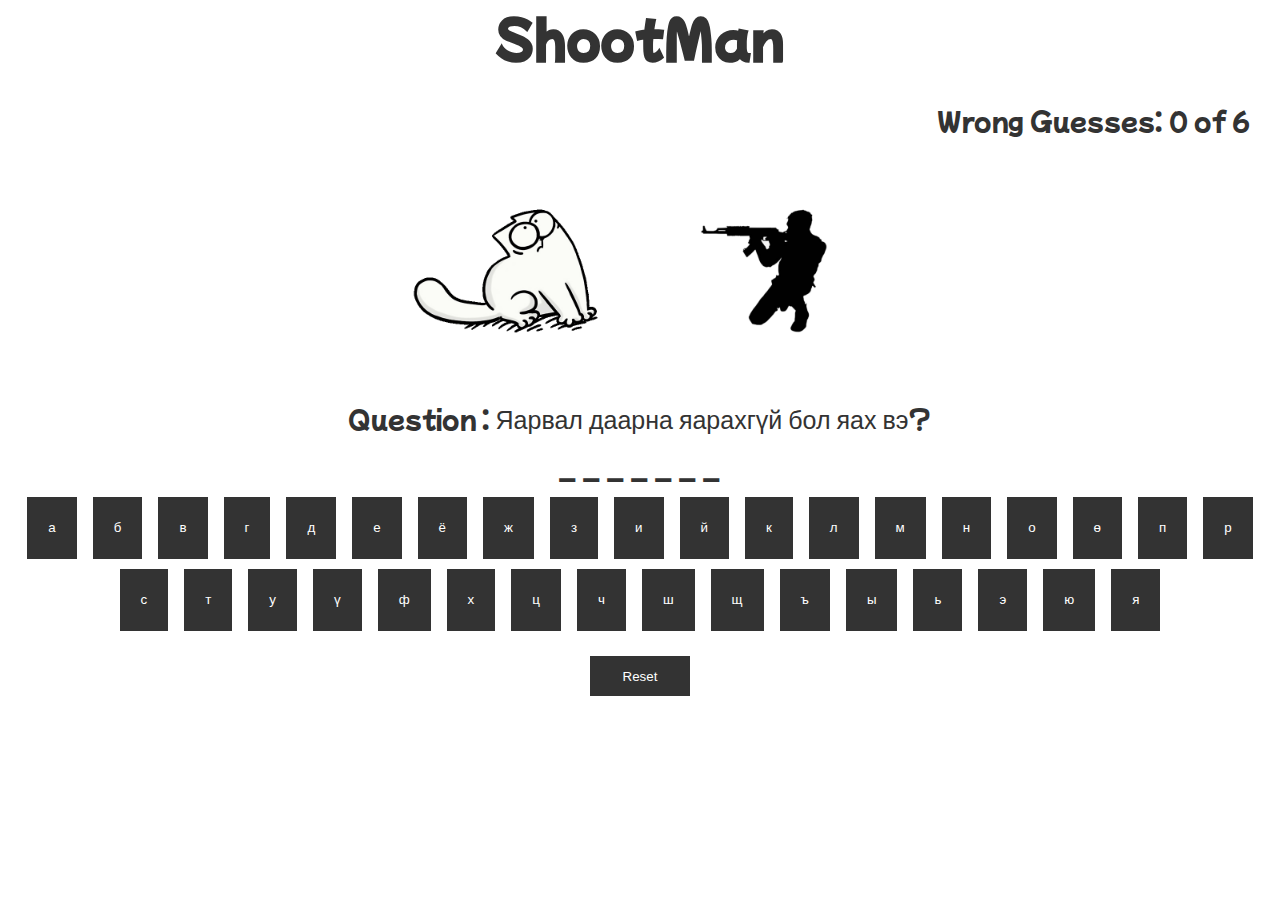
==== index.html @ 35909cac "Hangman game committed." ====
<!DOCTYPE html>
<html lang="en">
<head>
  <meta charset="UTF-8">
  <meta name="viewport" content="width=device-width, initial-scale=1.0">
  <meta http-equiv="X-UA-Compatible" content="ie=edge">
  <link href="https://fonts.googleapis.com/css2?family=Mochiy+Pop+One&display=swap" rel="stylesheet">
  <link rel="stylesheet" href="style.css">
  <style>
    img {
      background-size: 50%;
    }
  </style>
  <title>ShootMan</title>
</head>
<body>
<div class="container DarkFont">
  <h1 class="text-center">ShootMan</h1>
  <div class="float-right">Wrong Guesses: <span id='mistakes'>0</span> of <span id='maxWrong'></span></div>
  <div class="text-center">
    <img id='hangmanPic' src="img2/0.jpg">
    <p>Question : <span id="Hint"> </span></p>
    <p id="wordSpotlight">Taah word ened baina.</p>
    <div id="keyboard"></div>
    <button class="btn" onClick="reset()">Reset</button>
  </div> 
</div>

<script src='hangman.js'></script>
</body>
</html>
---- style.css ----
* {
    margin: 0;
    padding: 0;
}
body {
    background-color: #fff;
    font-family: 'Mochiy Pop One', sans-serif;
    font-size: 25px;
}
.container {
    width: 100%;
    height: 750px;
}
.container p {
    margin: 10px;
}
.container h1 {
    margin-bottom: 30px;
}
.container img {
    display: block;
    z-index: -1;
    align-items: center;
    margin: 0 30%;
    width: 40%;
}
.container a{
    text-decoration: none;
}
.container a:hover{
    color: orange;
}
.keyboard {
    width: 98%;
    height: 43%;
    margin: 0 1%;
}
.keyboardButton {
    line-height: 20px;
    padding: 20px;
    margin: 5px;
    border: 1px solid #333;
    text-decoration: none;
    color: #fff;
    background-color: #333;
}
.keyboardButton:hover {
    color: white;
    background-color: orange;
}
.text-center {
    text-align: center;
    align-items: center;
    margin: 0 auto;
}
.float-right {
    float: right;
    margin-right: 30px;
}
.btn {
    width: 100px;
    height: 40px;
    background-color: #333;
    border: none;
    margin: 20px;
    color: #fff;
}
.btn:hover {
    color: #fff;
    background-color: orange;
    border: 2px solid #fff;
}
img {
    position:relative;
    z-index: 1;
}
/* Tools */
.LightFont{
    color: white;
}
.DarkFont{
    color: #333;
}
/* @media screen and (min-width: 900px) and (max-width: 1600px){

} */
@media screen and (max-width: 900px){
    body {
        font-size: 17px;
    }
}
@media screen and (max-width: 600px){
    body {
        font-size: 15px;
    }
    .keyboardButton{
        line-height: 10px;
        padding: 10px;
        margin: 2px;
    }
    .btn {
        width: 50px;
        height: 20px;
        margin: 2px;
        font-size: 10px;
    }
}
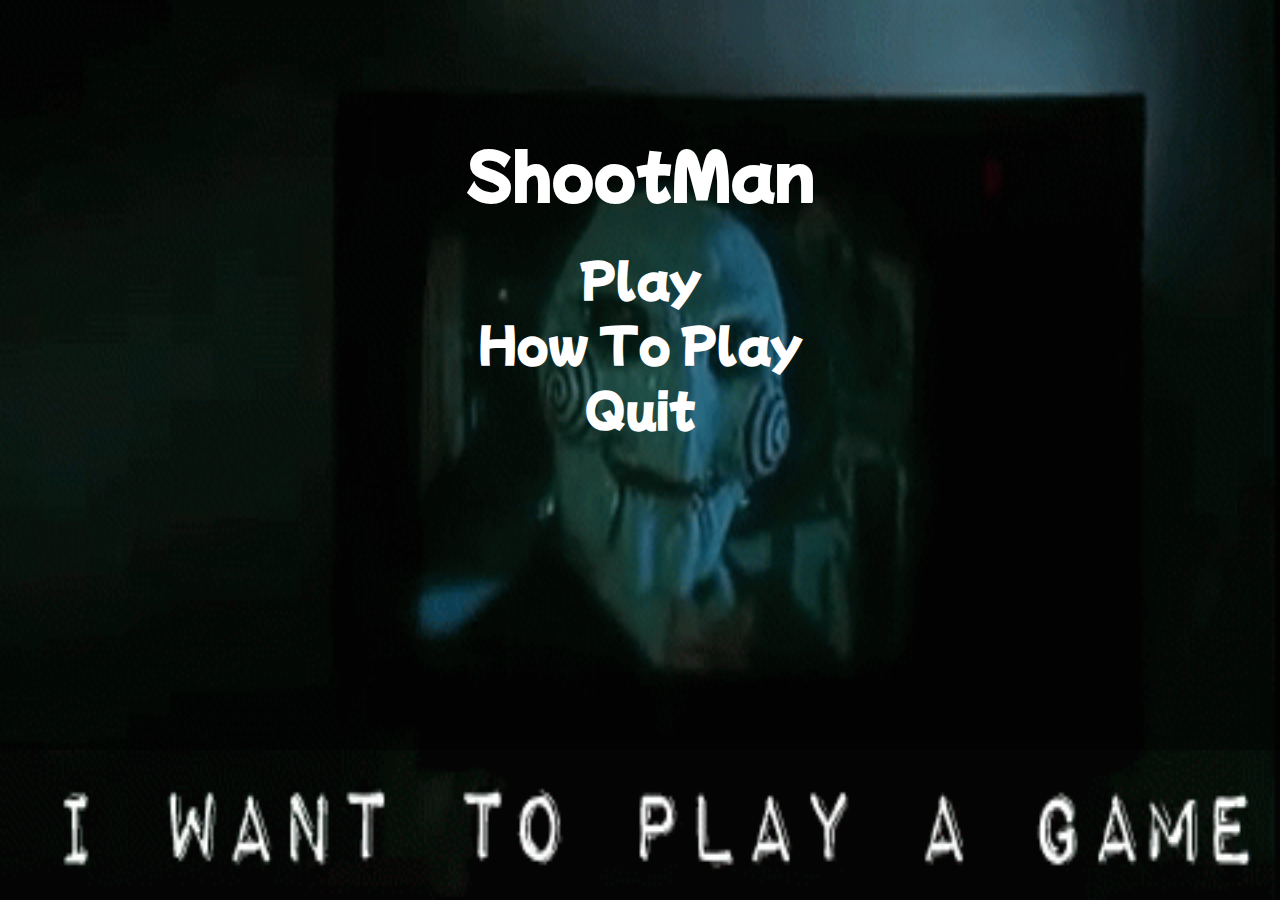
==== commit 42d95b1f: "index.html file-iig game.html gesen nereer oorchilj home.html-iig index.html bolgov." ====
--- a/index.html
+++ b/index.html
@@ -1,31 +1,70 @@
 <!DOCTYPE html>
 <html lang="en">
 <head>
-  <meta charset="UTF-8">
-  <meta name="viewport" content="width=device-width, initial-scale=1.0">
-  <meta http-equiv="X-UA-Compatible" content="ie=edge">
-  <link href="https://fonts.googleapis.com/css2?family=Mochiy+Pop+One&display=swap" rel="stylesheet">
-  <link rel="stylesheet" href="style.css">
-  <style>
-    img {
-      background-size: 50%;
-    }
-  </style>
-  <title>ShootMan</title>
+    <meta charset="UTF-8">
+    <meta http-equiv="X-UA-Compatible" content="IE=edge">
+    <meta name="viewport" content="width=device-width, initial-scale=1.0">
+    <link rel="stylesheet" href="style.css">
+    <link href="https://fonts.googleapis.com/css2?family=Mochiy+Pop+One&display=swap" rel="stylesheet">
+    <title>Home</title>
+    <style>
+        body{
+            font-size: 30px;
+        }
+        .container{
+            background-color: rgba(0, 0, 0, 0.384);
+        }
+        img {
+            position:absolute;
+            z-index: -1;
+            width: 100%;
+            height: 100%;
+        }
+        a{
+            color: white;
+        }
+        a:hover{
+            border: 3px solid lightgreen;
+        }
+        .menu{
+            padding-top: 10%;
+        }
+        @media screen and (max-width: 900px){
+            body {
+                font-size: 20px;
+            }
+            /* h2 a {
+                font-size: 20px;
+            } */
+        }
+        @media screen and (max-width: 600px){
+            body {
+                font-size: 15px;
+            }
+            .h1 {
+                margin: auto;
+            }
+            /* h2 a {
+                font-size: 20px;
+            } */
+        }
+    </style>
 </head>
 <body>
-<div class="container DarkFont">
-  <h1 class="text-center">ShootMan</h1>
-  <div class="float-right">Wrong Guesses: <span id='mistakes'>0</span> of <span id='maxWrong'></span></div>
-  <div class="text-center">
-    <img id='hangmanPic' src="img2/0.jpg">
-    <p>Question : <span id="Hint"> </span></p>
-    <p id="wordSpotlight">Taah word ened baina.</p>
-    <div id="keyboard"></div>
-    <button class="btn" onClick="reset()">Reset</button>
-  </div> 
-</div>
-
-<script src='hangman.js'></script>
+    <img src="img2/wannaPlay.gif" alt="wanna play">
+    <div class="container text-center">
+        <div class="menu LightFont">
+            <h1>ShootMan</h1>
+            <h2>
+                <a href="index.html">Play</a>
+            </h2>
+            <h2>
+                <a href="rules.html">How To Play</a>
+            </h2>
+            <h2>
+                <a href="https://www.google.com/">Quit</a>
+            </h2>
+        </div>
+    </div>
 </body>
 </html>